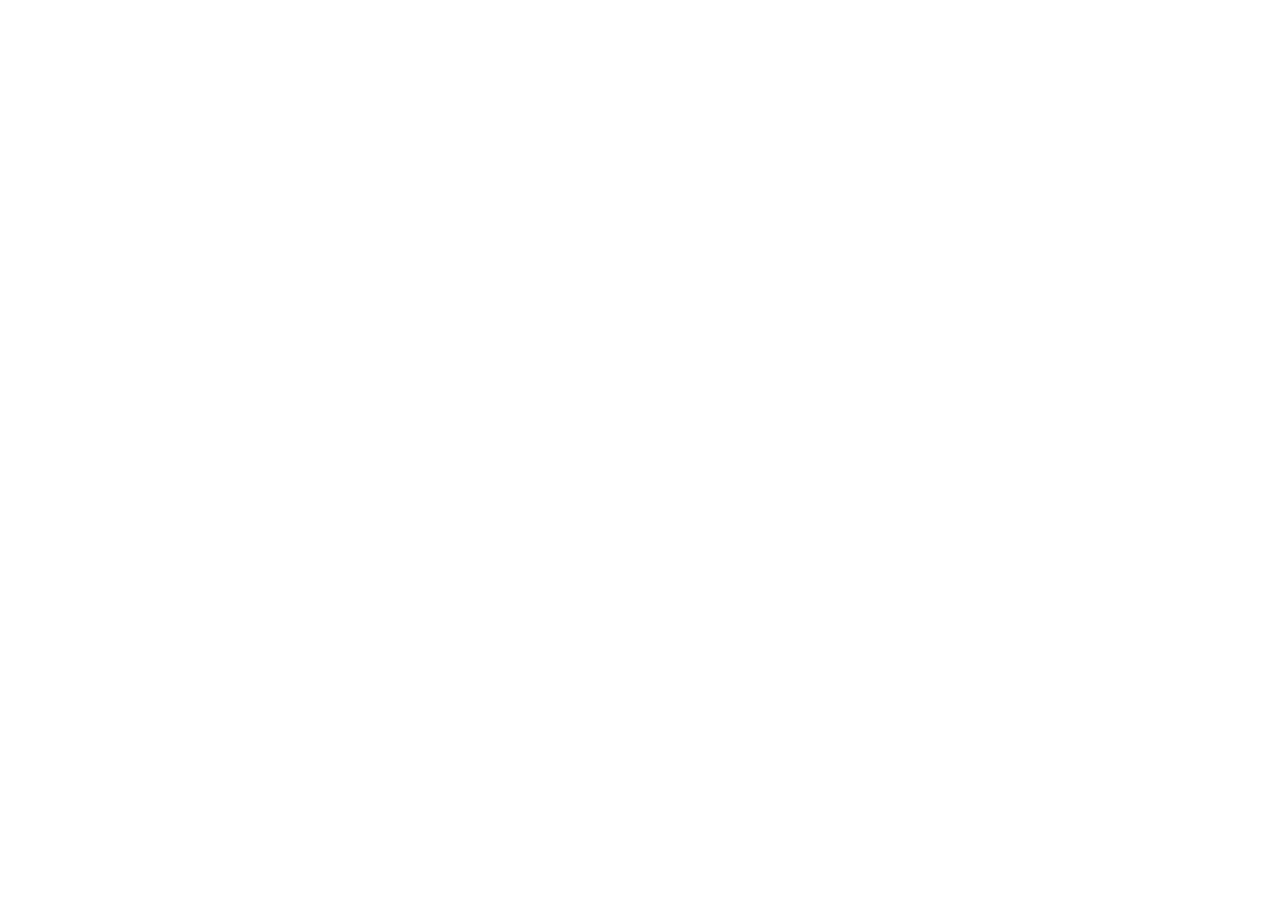
==== session_02_bootstrap/projects/portfolio_bootstrap/index.html @ c4e7b2ef "git commit -m [BOOTSTRAP] Add Bootstrap CDN and initial setup" ====
<!DOCTYPE html>
<html lang="en">
<head>
    <meta charset="UTF-8">
    <meta name="viewport" content="width=device-width, initial-scale=1.0">
    <link href="https://cdn.jsdelivr.net/npm/bootstrap@5.3.2/dist/css/bootstrap.min.css" rel="stylesheet">
<link href="https://cdn.jsdelivr.net/npm/bootstrap-icons@1.11.0/font/bootstrap-icons.css" rel="stylesheet">
    <title>Document</title>
</head>
<body>
<script src="https://cdn.jsdelivr.net/npm/bootstrap@5.3.2/dist/js/bootstrap.bundle.min.js"></script>
</body>
</html>
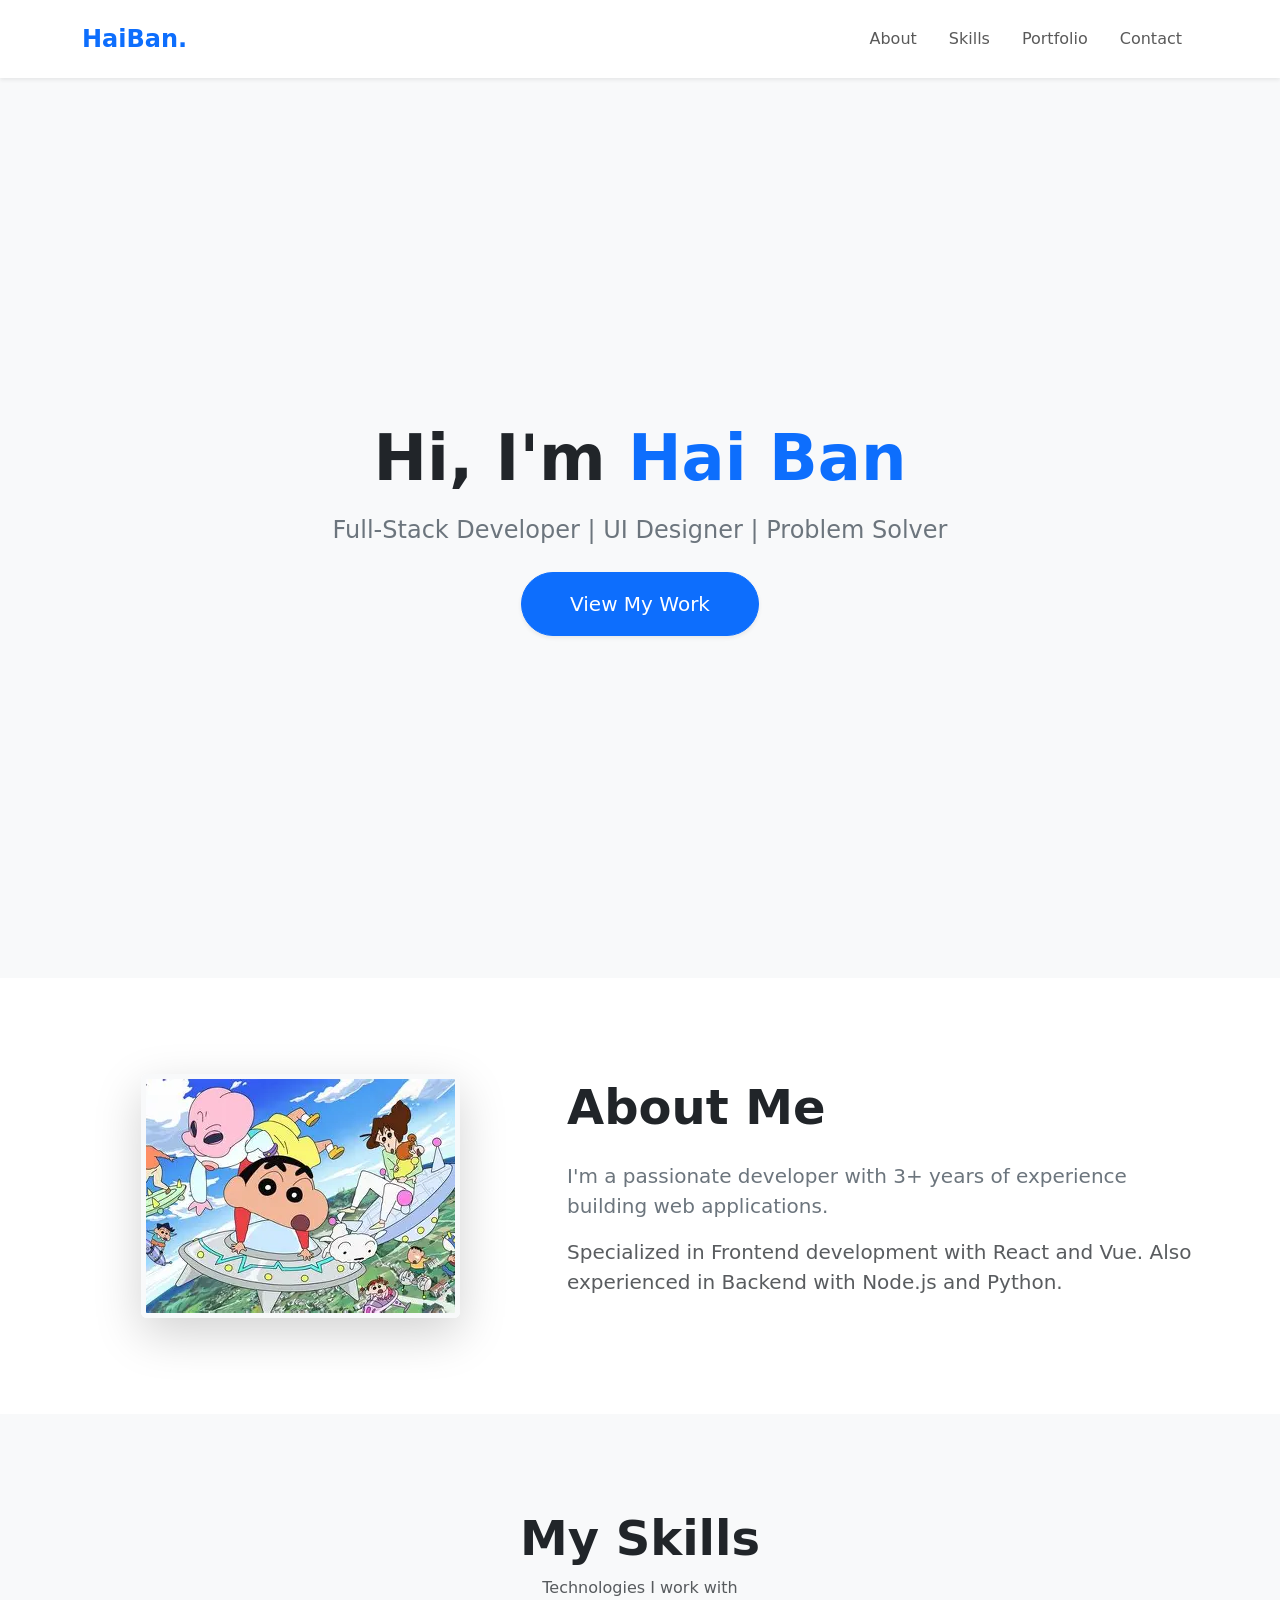
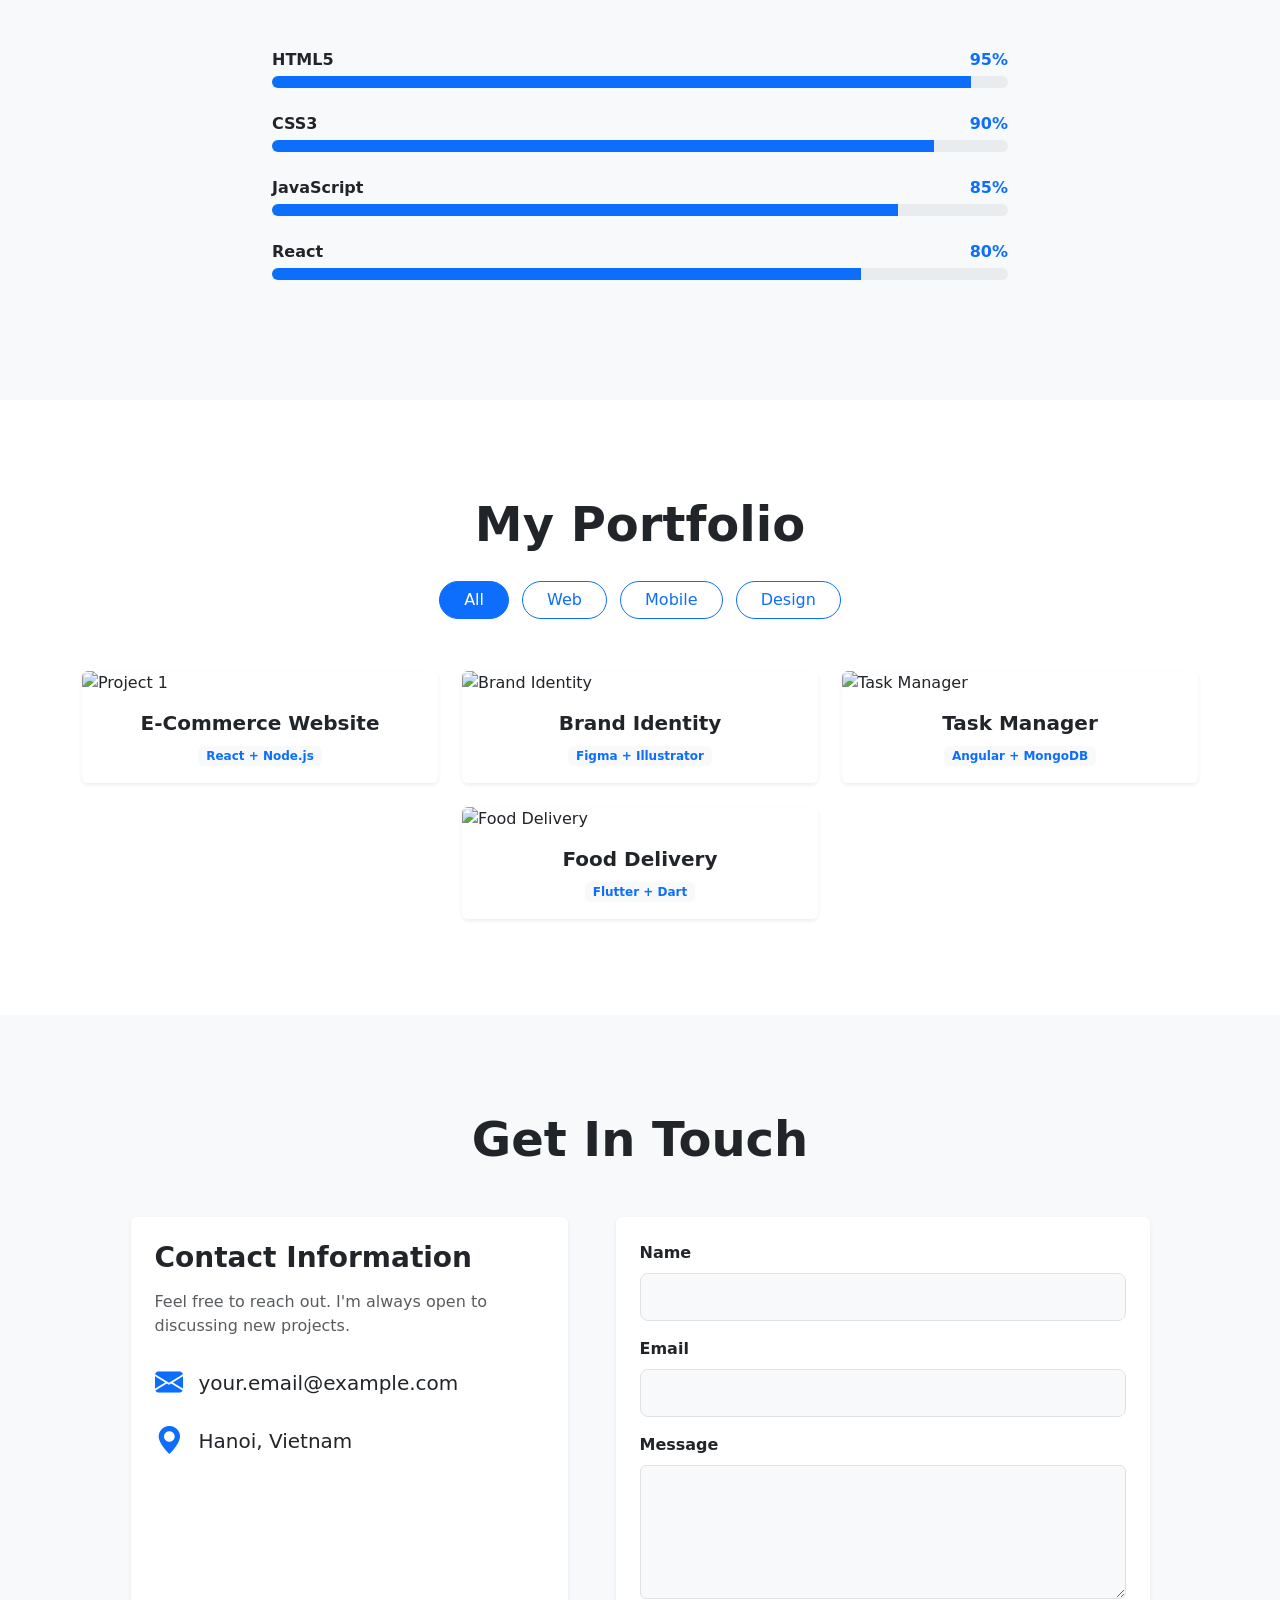
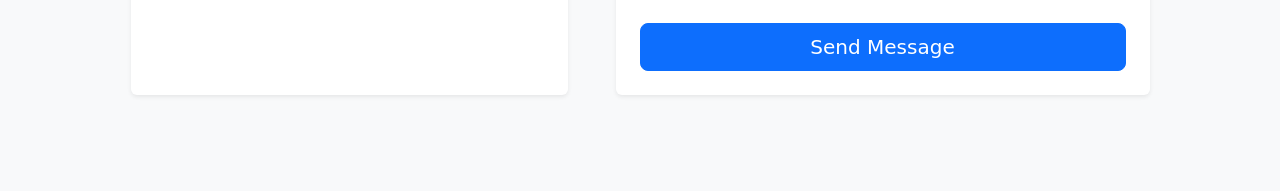
==== commit 7da5674e: "[REFACTOR] Change pure CSS to Bootstrap in section1" ====
--- a/session_02_bootstrap/projects/portfolio_bootstrap/index.html
+++ b/session_02_bootstrap/projects/portfolio_bootstrap/index.html
@@ -4,10 +4,266 @@
     <meta charset="UTF-8">
     <meta name="viewport" content="width=device-width, initial-scale=1.0">
     <link href="https://cdn.jsdelivr.net/npm/bootstrap@5.3.2/dist/css/bootstrap.min.css" rel="stylesheet">
-<link href="https://cdn.jsdelivr.net/npm/bootstrap-icons@1.11.0/font/bootstrap-icons.css" rel="stylesheet">
-    <title>Document</title>
+    <link href="https://cdn.jsdelivr.net/npm/bootstrap-icons@1.11.0/font/bootstrap-icons.css" rel="stylesheet">
+    <title>Hai Ban - Portfolio</title>
+    <style>
+        /* CSS hỗ trợ cuộn mượt và hiệu ứng hover nhẹ nhàng */
+        html { scroll-behavior: smooth; }
+        .portfolio-card { transition: transform 0.3s ease, box-shadow 0.3s ease; }
+        .portfolio-card:hover { transform: translateY(-5px); box-shadow: 0 .5rem 1rem rgba(0,0,0,.15)!important; }
+    </style>
 </head>
-<body>
-<script src="https://cdn.jsdelivr.net/npm/bootstrap@5.3.2/dist/js/bootstrap.bundle.min.js"></script>
+<body class="bg-white">
+
+    <nav class="navbar navbar-expand-lg navbar-light bg-white sticky-top shadow-sm py-3">
+        <div class="container">
+            <a class="navbar-brand fw-bold text-primary fs-4" href="#">HaiBan.</a>
+            <button class="navbar-toggler border-0" type="button" data-bs-toggle="collapse" data-bs-target="#navbarNav">
+                <span class="navbar-toggler-icon"></span>
+            </button>
+            <div class="collapse navbar-collapse" id="navbarNav">
+                <ul class="navbar-nav ms-auto fw-medium">
+                    <li class="nav-item"><a class="nav-link px-3" href="#about">About</a></li>
+                    <li class="nav-item"><a class="nav-link px-3" href="#skills">Skills</a></li>
+                    <li class="nav-item"><a class="nav-link px-3" href="#portfolio">Portfolio</a></li>
+                    <li class="nav-item"><a class="nav-link px-3" href="#contact">Contact</a></li>
+                </ul>
+            </div>
+        </div>
+    </nav>
+
+    <main>
+        <section class="vh-100 d-flex align-items-center justify-content-center text-center bg-light">
+            <div class="container">
+                <h1 class="display-3 fw-bolder mb-3">Hi, I'm <span class="text-primary">Hai Ban</span></h1>
+                <p class="lead text-secondary mb-4 fs-4">Full-Stack Developer | UI Designer | Problem Solver</p>
+                <a href="#portfolio" class="btn btn-primary btn-lg px-5 py-3 rounded-pill shadow-sm">View My Work</a>
+            </div>
+        </section>
+
+        <section id="about" class="py-5">
+            <div class="container py-5">
+                <div class="row align-items-center g-5">
+                    <div class="col-lg-5 text-center">
+                        <img src="[data-uri]" 
+                             class="img-fluid rounded border border-light border-5 shadow-lg" style="max-width: 320px;" alt="Profile Photo">
+                </div>
+                    <div class="col-lg-7">
+                        <h2 class="display-5 fw-bold mb-4">About Me</h2>
+                        <p class="lead text-secondary">I'm a passionate developer with 3+ years of experience building web applications.</p>
+                        <p class="text-muted fs-5">Specialized in Frontend development with React and Vue. Also experienced in Backend with Node.js and Python.</p>
+                    </div>
+                </div>
+            </div>
+        </section>
+
+        <section id="skills" class="py-5 bg-light">
+            <div class="container py-5">
+                <div class="text-center mb-5">
+                    <h2 class="display-5 fw-bold">My Skills</h2>
+                    <p class="text-muted">Technologies I work with</p>
+                </div>
+                
+                <div class="row justify-content-center">
+                    <div class="col-lg-8">
+                        <div class="mb-4">
+                            <div class="d-flex justify-content-between mb-1">
+                                <span class="fw-bold">HTML5</span>
+                                <span class="fw-bold text-primary">95%</span>
+                            </div>
+                            <div class="progress" style="height: 12px;">
+                                <div class="progress-bar bg-primary" role="progressbar" style="width: 95%" aria-valuenow="95" aria-valuemin="0" aria-valuemax="100"></div>
+                            </div>
+                        </div>
+                        
+                        <div class="mb-4">
+                            <div class="d-flex justify-content-between mb-1">
+                                <span class="fw-bold">CSS3</span>
+                                <span class="fw-bold text-primary">90%</span>
+                            </div>
+                            <div class="progress" style="height: 12px;">
+                                <div class="progress-bar bg-primary" role="progressbar" style="width: 90%" aria-valuenow="90" aria-valuemin="0" aria-valuemax="100"></div>
+                            </div>
+                        </div>
+
+                        <div class="mb-4">
+                            <div class="d-flex justify-content-between mb-1">
+                                <span class="fw-bold">JavaScript</span>
+                                <span class="fw-bold text-primary">85%</span>
+                            </div>
+                            <div class="progress" style="height: 12px;">
+                                <div class="progress-bar bg-primary" role="progressbar" style="width: 85%" aria-valuenow="85" aria-valuemin="0" aria-valuemax="100"></div>
+                            </div>
+                        </div>
+
+                        <div class="mb-4">
+                            <div class="d-flex justify-content-between mb-1">
+                                <span class="fw-bold">React</span>
+                                <span class="fw-bold text-primary">80%</span>
+                            </div>
+                            <div class="progress" style="height: 12px;">
+                                <div class="progress-bar bg-primary" role="progressbar" style="width: 80%" aria-valuenow="80" aria-valuemin="0" aria-valuemax="100"></div>
+                            </div>
+                        </div>
+                    </div>
+                </div>
+            </div>
+        </section>
+
+        <section id="portfolio" class="py-5">
+            <div class="container py-5">
+                <div class="text-center mb-5">
+                    <h2 class="display-5 fw-bold">My Portfolio</h2>
+                    
+                    <div class="mt-4">
+                        <button class="btn btn-outline-primary active px-4 rounded-pill m-1">All</button>
+                        <button class="btn btn-outline-primary px-4 rounded-pill m-1">Web</button>
+                        <button class="btn btn-outline-primary px-4 rounded-pill m-1">Mobile</button>
+                        <button class="btn btn-outline-primary px-4 rounded-pill m-1">Design</button>
+                    </div>
+                </div>
+
+                <div class="row g-4">
+                    <div class="col-md-6 col-lg-4">
+                        <div class="card portfolio-card h-100 border-0 shadow-sm" data-bs-toggle="modal" data-bs-target="#modal1" style="cursor: pointer;">
+                            <img src="https://picsum.photos/400/300?random=1" class="card-img-top rounded-top" alt="Project 1">
+                            <div class="card-body text-center">
+                                <h5 class="card-title fw-bold">E-Commerce Website</h5>
+                                <span class="badge bg-light text-primary">React + Node.js</span>
+                            </div>
+                        </div>
+                    </div>
+
+                    <div class="col-md-6 col-lg-4">
+                        <div class="card portfolio-card h-100 border-0 shadow-sm" data-bs-toggle="modal" data-bs-target="#modal4" style="cursor: pointer;">
+                            <img src="https://picsum.photos/400/300?random=4" class="card-img-top rounded-top" alt="Brand Identity">
+                            <div class="card-body text-center">
+                                <h5 class="card-title fw-bold">Brand Identity</h5>
+                                <span class="badge bg-light text-primary">Figma + Illustrator</span>
+                            </div>
+                        </div>
+                    </div>
+
+                    <div class="col-md-6 col-lg-4">
+                        <div class="card portfolio-card h-100 border-0 shadow-sm" data-bs-toggle="modal" data-bs-target="#modal5" style="cursor: pointer;">
+                            <img src="https://picsum.photos/400/300?random=5" class="card-img-top rounded-top" alt="Task Manager">
+                            <div class="card-body text-center">
+                                <h5 class="card-title fw-bold">Task Manager</h5>
+                                <span class="badge bg-light text-primary">Angular + MongoDB</span>
+                            </div>
+                        </div>
+                    </div>
+
+                    <div class="col-md-6 col-lg-4 d-block mx-auto">
+                        <div class="card portfolio-card h-100 border-0 shadow-sm" data-bs-toggle="modal" data-bs-target="#modal6" style="cursor: pointer;">
+                            <img src="https://picsum.photos/400/300?random=6" class="card-img-top rounded-top" alt="Food Delivery">
+                            <div class="card-body text-center">
+                                <h5 class="card-title fw-bold">Food Delivery</h5>
+                                <span class="badge bg-light text-primary">Flutter + Dart</span>
+                            </div>
+                        </div>
+                    </div>
+                </div>
+            </div>
+        </section>
+
+        <section id="contact" class="py-5 bg-light">
+            <div class="container py-5">
+                <div class="text-center mb-5">
+                    <h2 class="display-5 fw-bold">Get In Touch</h2>
+                </div>
+                
+                <div class="row g-5 justify-content-center">
+                    <div class="col-lg-5">
+                        <div class="p-4 bg-white rounded shadow-sm h-100">
+                            <h3 class="fw-bold mb-3">Contact Information</h3>
+                            <p class="text-muted mb-4">Feel free to reach out. I'm always open to discussing new projects.</p>
+                            
+                            <div class="d-flex align-items-center mb-3">
+                                <i class="bi bi-envelope-fill text-primary fs-3 me-3"></i>
+                                <span class="fs-5">your.email@example.com</span>
+                            </div>
+                            <div class="d-flex align-items-center">
+                                <i class="bi bi-geo-alt-fill text-primary fs-3 me-3"></i>
+                                <span class="fs-5">Hanoi, Vietnam</span>
+                            </div>
+                        </div>
+                    </div>
+                    
+                    <div class="col-lg-6">
+                        <form class="p-4 bg-white rounded shadow-sm">
+                            <div class="mb-3">
+                                <label for="name" class="form-label fw-bold">Name</label>
+                                <input type="text" class="form-control form-control-lg bg-light" id="name" required>
+                            </div>
+                            <div class="mb-3">
+                                <label for="email" class="form-label fw-bold">Email</label>
+                                <input type="email" class="form-control form-control-lg bg-light" id="email" required>
+                            </div>
+                            <div class="mb-4">
+                                <label for="message" class="form-label fw-bold">Message</label>
+                                <textarea class="form-control bg-light" id="message" rows="5" required></textarea>
+                            </div>
+                            <button type="submit" class="btn btn-primary btn-lg w-100">Send Message</button>
+                        </form>
+                    </div>
+                </div>
+            </div>
+        </section>
+    </main>
+
+    <div class="modal fade" id="modal1" tabindex="-1" aria-hidden="true">
+        <div class="modal-dialog modal-lg modal-dialog-centered">
+            <div class="modal-content">
+                <div class="modal-header border-0 pb-0">
+                    <button type="button" class="btn-close" data-bs-dismiss="modal" aria-label="Close"></button>
+                </div>
+                <div class="modal-body text-center pb-4">
+                    <img src="https://picsum.photos/800/600?random=1" class="img-fluid rounded" alt="Project 1">
+                </div>
+            </div>
+        </div>
+    </div>
+
+    <div class="modal fade" id="modal4" tabindex="-1" aria-hidden="true">
+        <div class="modal-dialog modal-lg modal-dialog-centered">
+            <div class="modal-content">
+                <div class="modal-header border-0 pb-0">
+                    <button type="button" class="btn-close" data-bs-dismiss="modal" aria-label="Close"></button>
+                </div>
+                <div class="modal-body text-center pb-4">
+                    <img src="https://picsum.photos/800/600?random=4" class="img-fluid rounded" alt="Project 4">
+                </div>
+            </div>
+        </div>
+    </div>
+
+    <div class="modal fade" id="modal5" tabindex="-1" aria-hidden="true">
+        <div class="modal-dialog modal-lg modal-dialog-centered">
+            <div class="modal-content">
+                <div class="modal-header border-0 pb-0">
+                    <button type="button" class="btn-close" data-bs-dismiss="modal" aria-label="Close"></button>
+                </div>
+                <div class="modal-body text-center pb-4">
+                    <img src="https://picsum.photos/800/600?random=5" class="img-fluid rounded" alt="Project 5">
+                </div>
+            </div>
+        </div>
+    </div>
+
+    <div class="modal fade" id="modal6" tabindex="-1" aria-hidden="true">
+        <div class="modal-dialog modal-lg modal-dialog-centered">
+            <div class="modal-content">
+                <div class="modal-header border-0 pb-0">
+                    <button type="button" class="btn-close" data-bs-dismiss="modal" aria-label="Close"></button>
+                </div>
+                <div class="modal-body text-center pb-4">
+                    <img src="https://picsum.photos/800/600?random=6" class="img-fluid rounded" alt="Project 6">
+                </div>
+            </div>
+        </div>
+    </div>
+
+    <script src="https://cdn.jsdelivr.net/npm/bootstrap@5.3.2/dist/js/bootstrap.bundle.min.js"></script>
 </body>
 </html>
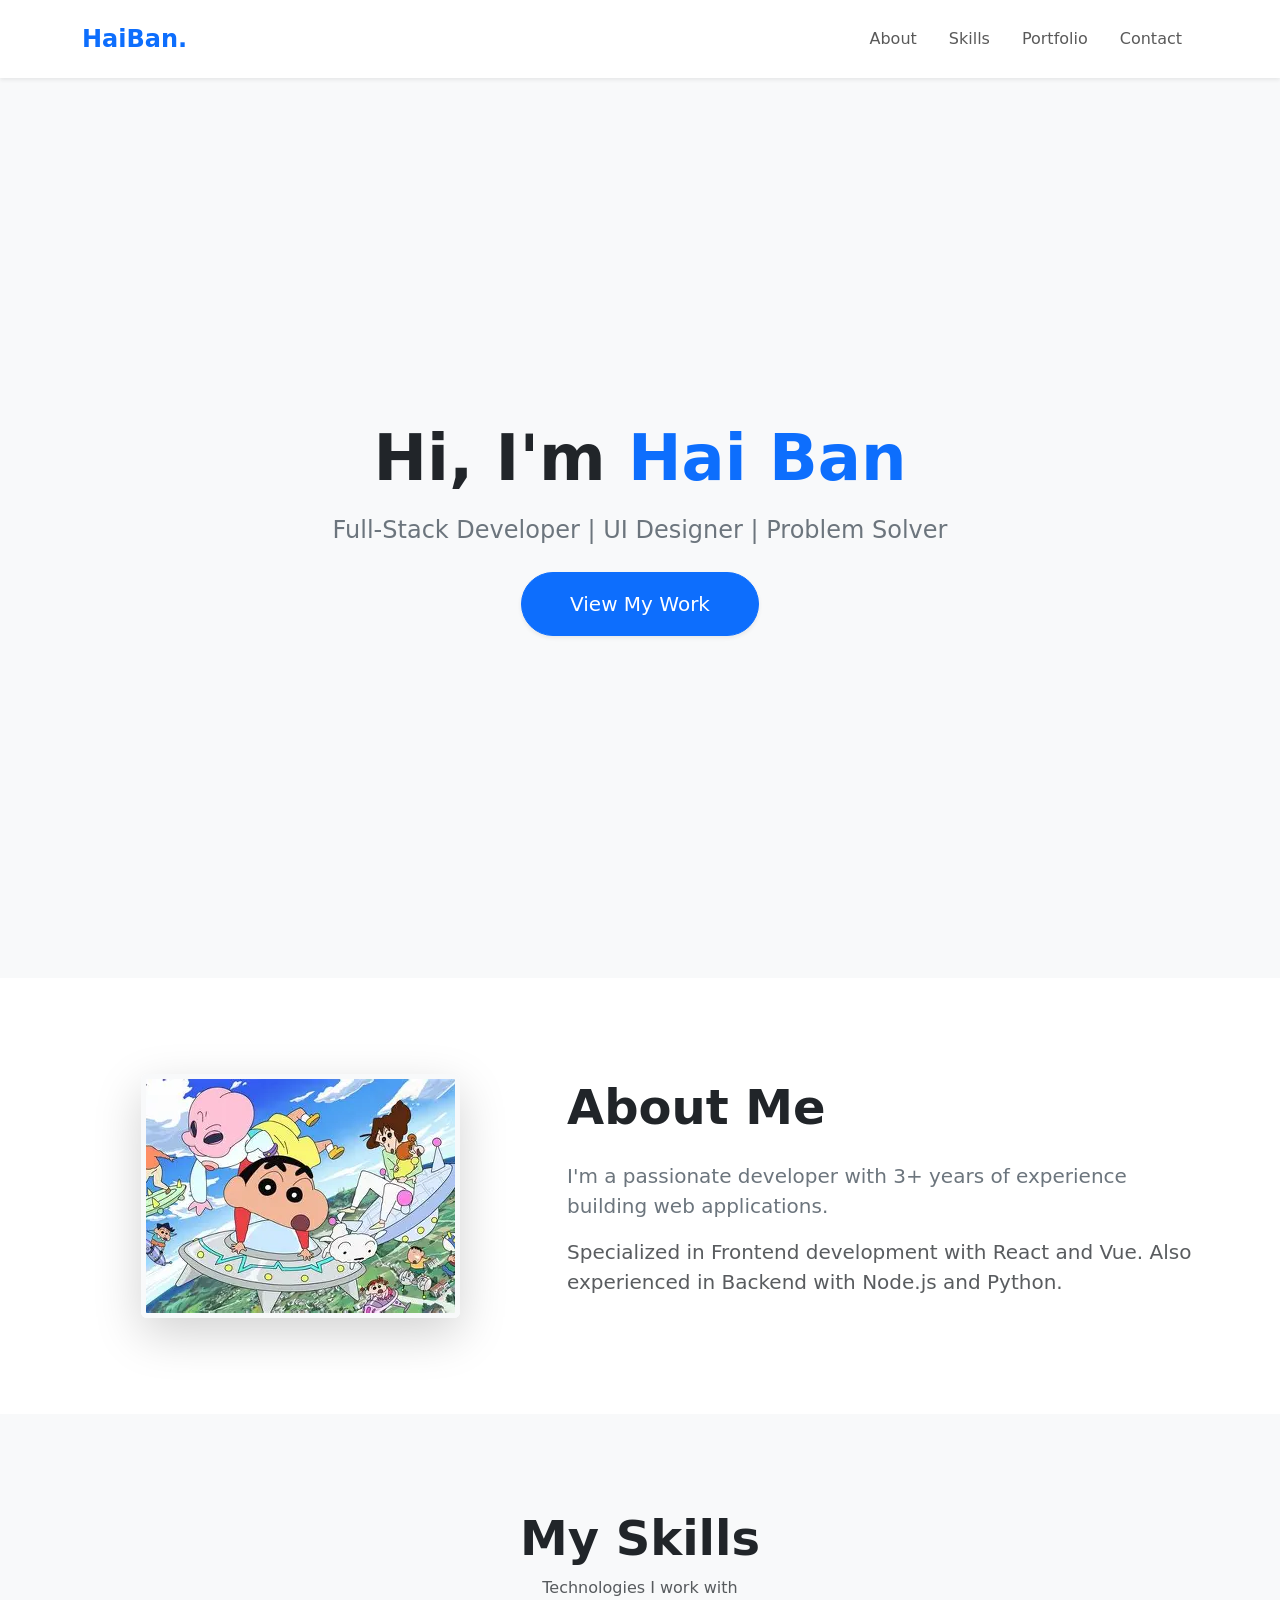
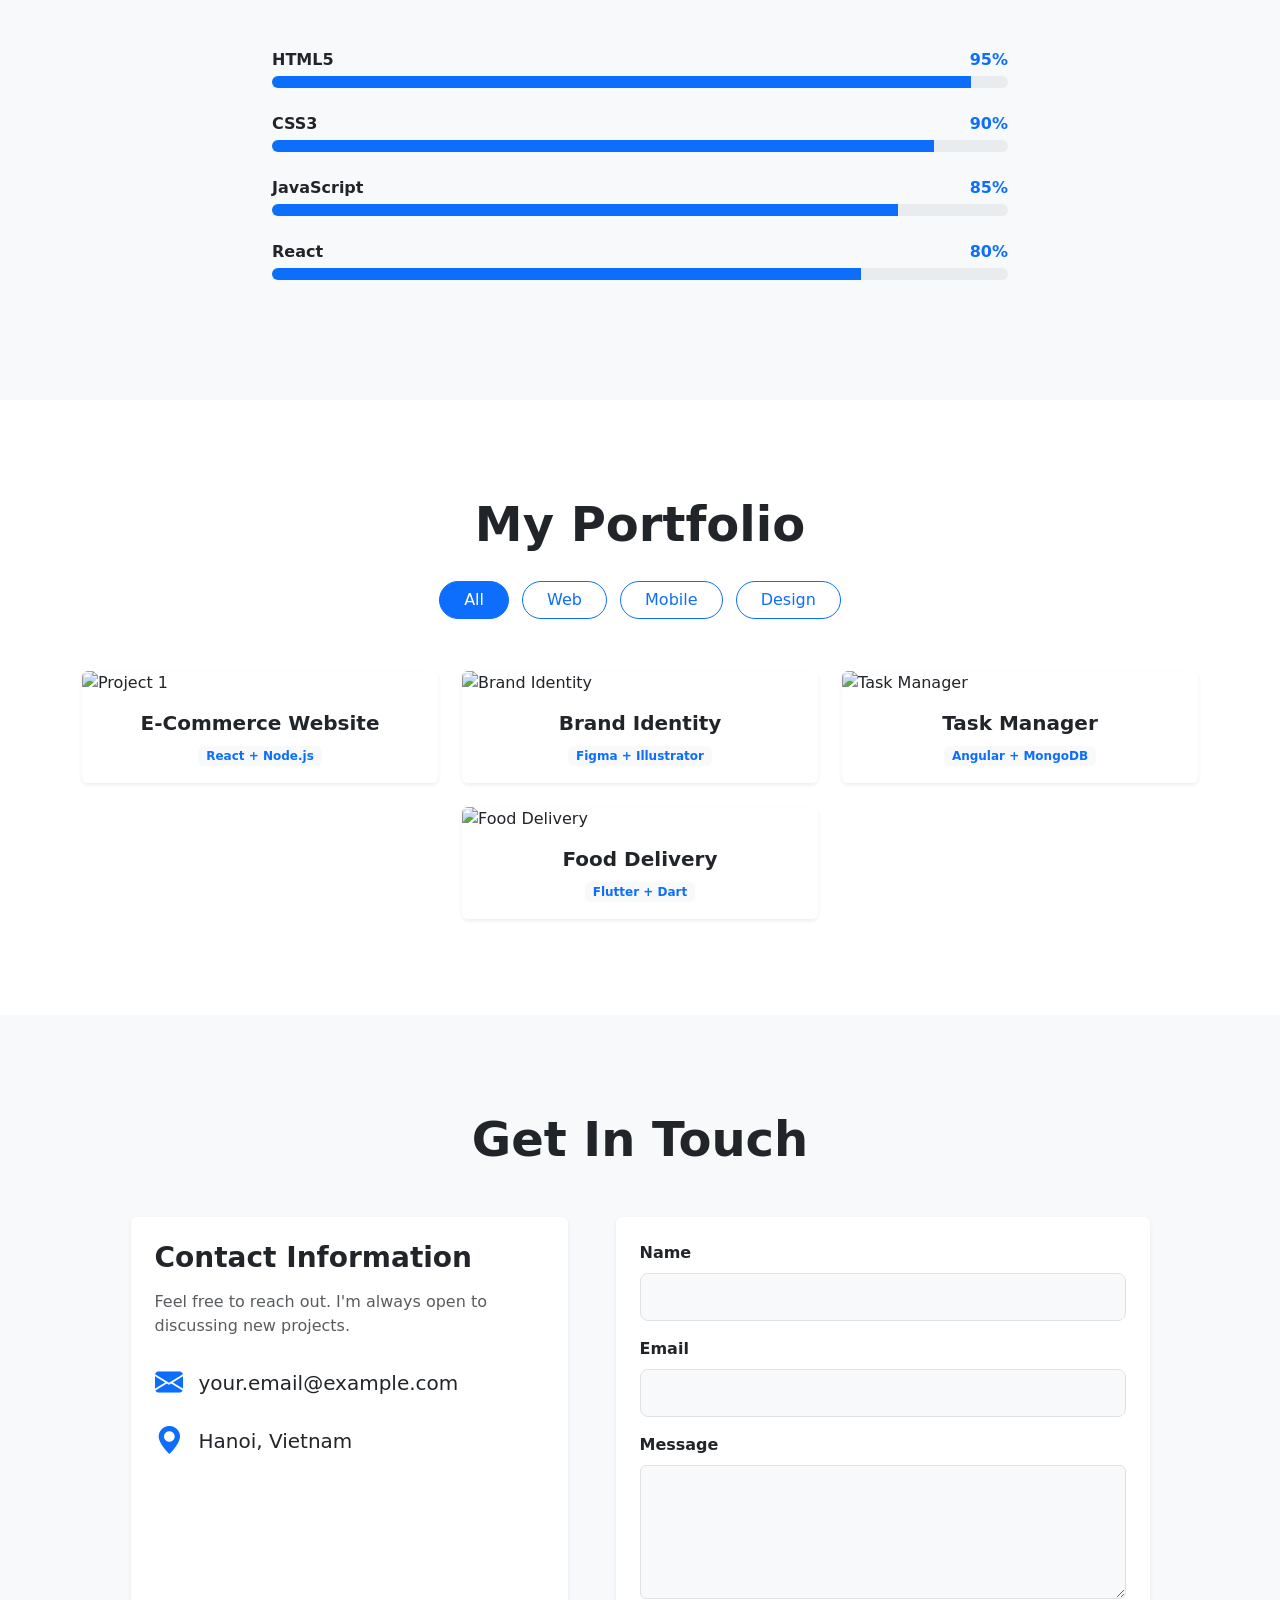
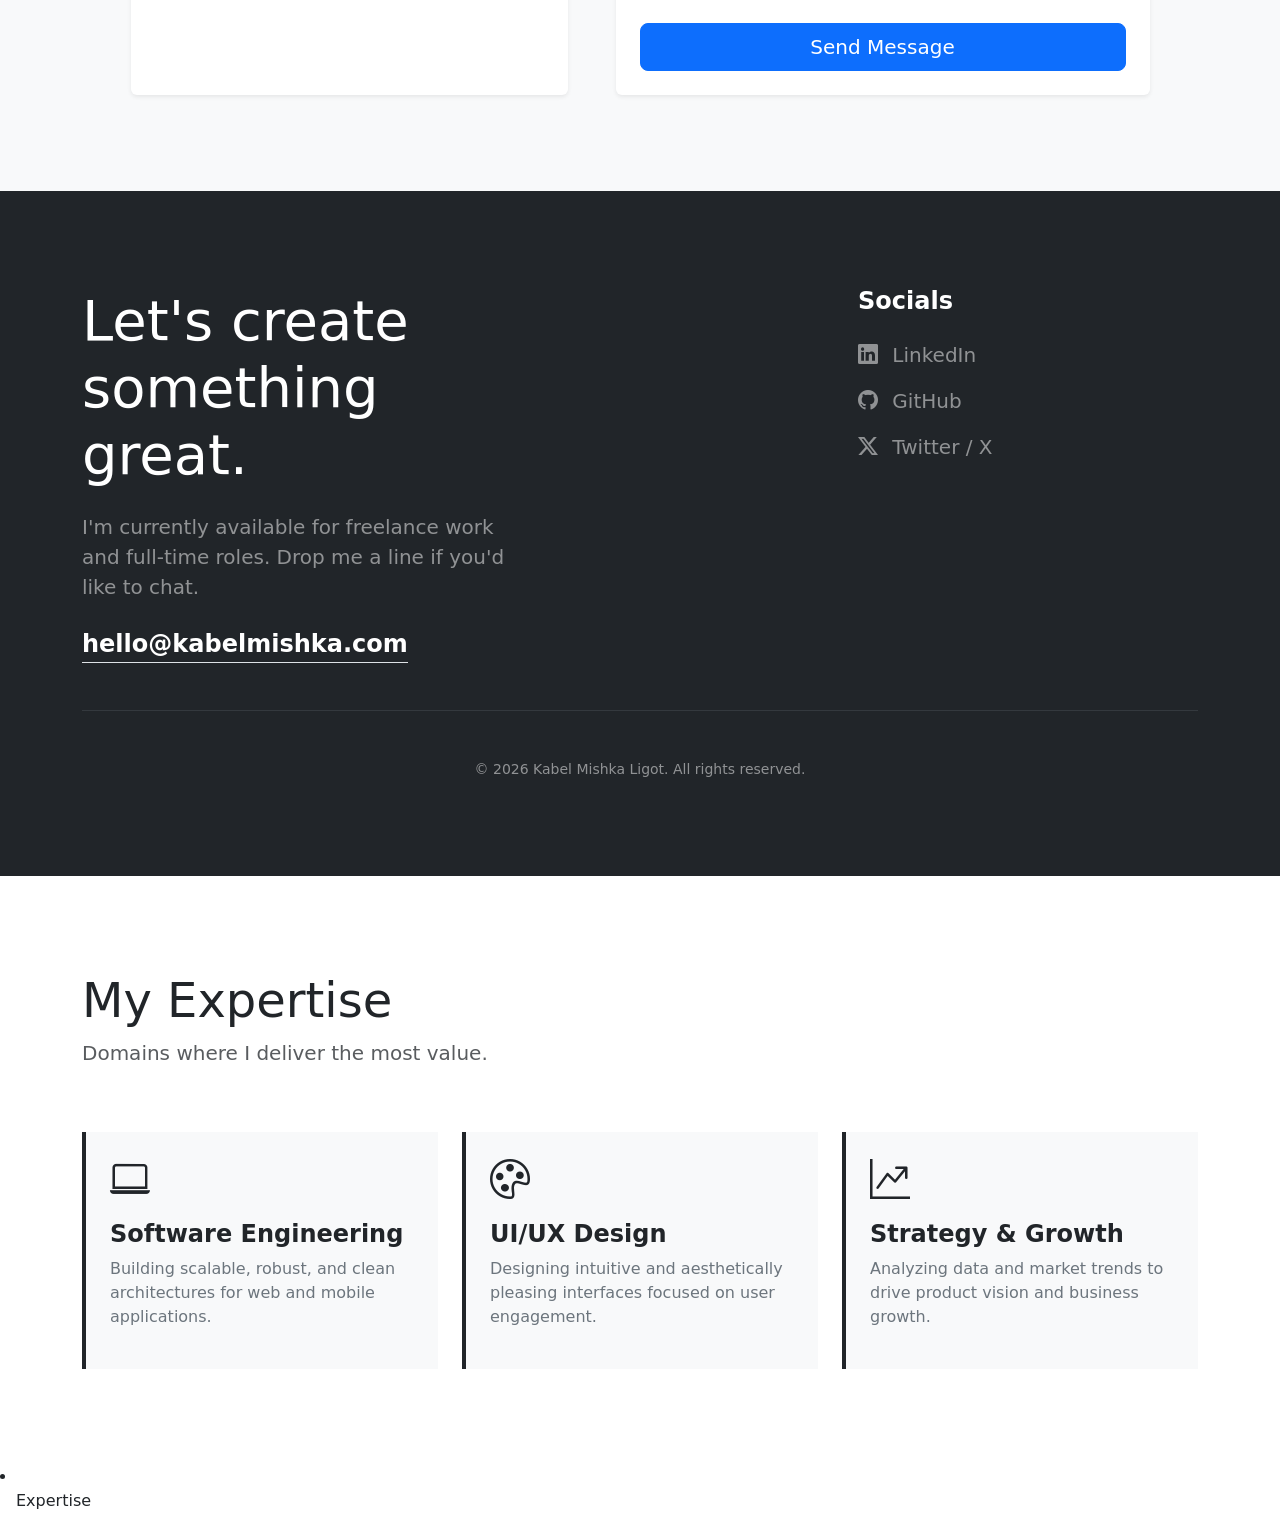
==== commit 8ac13b8e: "[FEATURE] Add My Expertise" ====
--- a/session_02_bootstrap/projects/portfolio_bootstrap/index.html
+++ b/session_02_bootstrap/projects/portfolio_bootstrap/index.html
@@ -7,7 +7,6 @@
     <link href="https://cdn.jsdelivr.net/npm/bootstrap-icons@1.11.0/font/bootstrap-icons.css" rel="stylesheet">
     <title>Hai Ban - Portfolio</title>
     <style>
-        /* CSS hỗ trợ cuộn mượt và hiệu ứng hover nhẹ nhàng */
         html { scroll-behavior: smooth; }
         .portfolio-card { transition: transform 0.3s ease, box-shadow 0.3s ease; }
         .portfolio-card:hover { transform: translateY(-5px); box-shadow: 0 .5rem 1rem rgba(0,0,0,.15)!important; }
@@ -263,7 +262,65 @@
             </div>
         </div>
     </div>
-
+<footer id="contact" class="bg-dark text-white py-5">
+        <div class="container py-5">
+            <div class="row justify-content-between g-5">
+                <div class="col-lg-5">
+                    <h2 class="display-4 brand-text mb-4">Let's create something great.</h2>
+                    <p class="lead text-white-50 mb-4">I'm currently available for freelance work and full-time roles. Drop me a line if you'd like to chat.</p>
+                    <a href="mailto:hello@example.com" class="fs-4 text-white text-decoration-none fw-bold border-bottom pb-1">hello@kabelmishka.com</a>
+                </div>
+                <div class="col-lg-4">
+                    <h4 class="fw-bold mb-4">Socials</h4>
+                    <ul class="list-unstyled d-flex flex-column gap-3 fs-5">
+                        <li><a href="#" class="text-white-50 text-decoration-none hover-white"><i class="bi bi-linkedin me-2"></i> LinkedIn</a></li>
+                        <li><a href="#" class="text-white-50 text-decoration-none hover-white"><i class="bi bi-github me-2"></i> GitHub</a></li>
+                        <li><a href="#" class="text-white-50 text-decoration-none hover-white"><i class="bi bi-twitter-x me-2"></i> Twitter / X</a></li>
+                    </ul>
+                </div>
+            </div>
+            <hr class="my-5 border-secondary">
+            <div class="row">
+                <div class="col-12 text-center text-white-50 small">
+                    &copy; 2026 Kabel Mishka Ligot. All rights reserved.
+                </div>
+            </div>
+        </div>
+    </footer>
     <script src="https://cdn.jsdelivr.net/npm/bootstrap@5.3.2/dist/js/bootstrap.bundle.min.js"></script>
 </body>
-</html>+</html>
+<section id="expertise" class="py-5 bg-white">
+        <div class="container py-5">
+            <div class="row mb-5">
+                <div class="col-12">
+                    <h2 class="display-5 brand-text">My Expertise</h2>
+                    <p class="text-muted fs-5">Domains where I deliver the most value.</p>
+                </div>
+            </div>
+            <div class="row g-4">
+                <div class="col-md-4">
+                    <div class="p-4 bg-light h-100 border-start border-dark border-4">
+                        <i class="bi bi-laptop display-6 mb-3 d-block text-dark"></i>
+                        <h4 class="fw-bold">Software Engineering</h4>
+                        <p class="text-secondary">Building scalable, robust, and clean architectures for web and mobile applications.</p>
+                    </div>
+                </div>
+                <div class="col-md-4">
+                    <div class="p-4 bg-light h-100 border-start border-dark border-4">
+                        <i class="bi bi-palette display-6 mb-3 d-block text-dark"></i>
+                        <h4 class="fw-bold">UI/UX Design</h4>
+                        <p class="text-secondary">Designing intuitive and aesthetically pleasing interfaces focused on user engagement.</p>
+                    </div>
+                </div>
+                <div class="col-md-4">
+                    <div class="p-4 bg-light h-100 border-start border-dark border-4">
+                        <i class="bi bi-graph-up-arrow display-6 mb-3 d-block text-dark"></i>
+                        <h4 class="fw-bold">Strategy & Growth</h4>
+                        <p class="text-secondary">Analyzing data and market trends to drive product vision and business growth.</p>
+                    </div>
+                </div>
+            </div>
+        </div>
+    </section>
+     <li class="nav-item"><a class="nav-link px-3" href="#expertise">Expertise</a></li>
